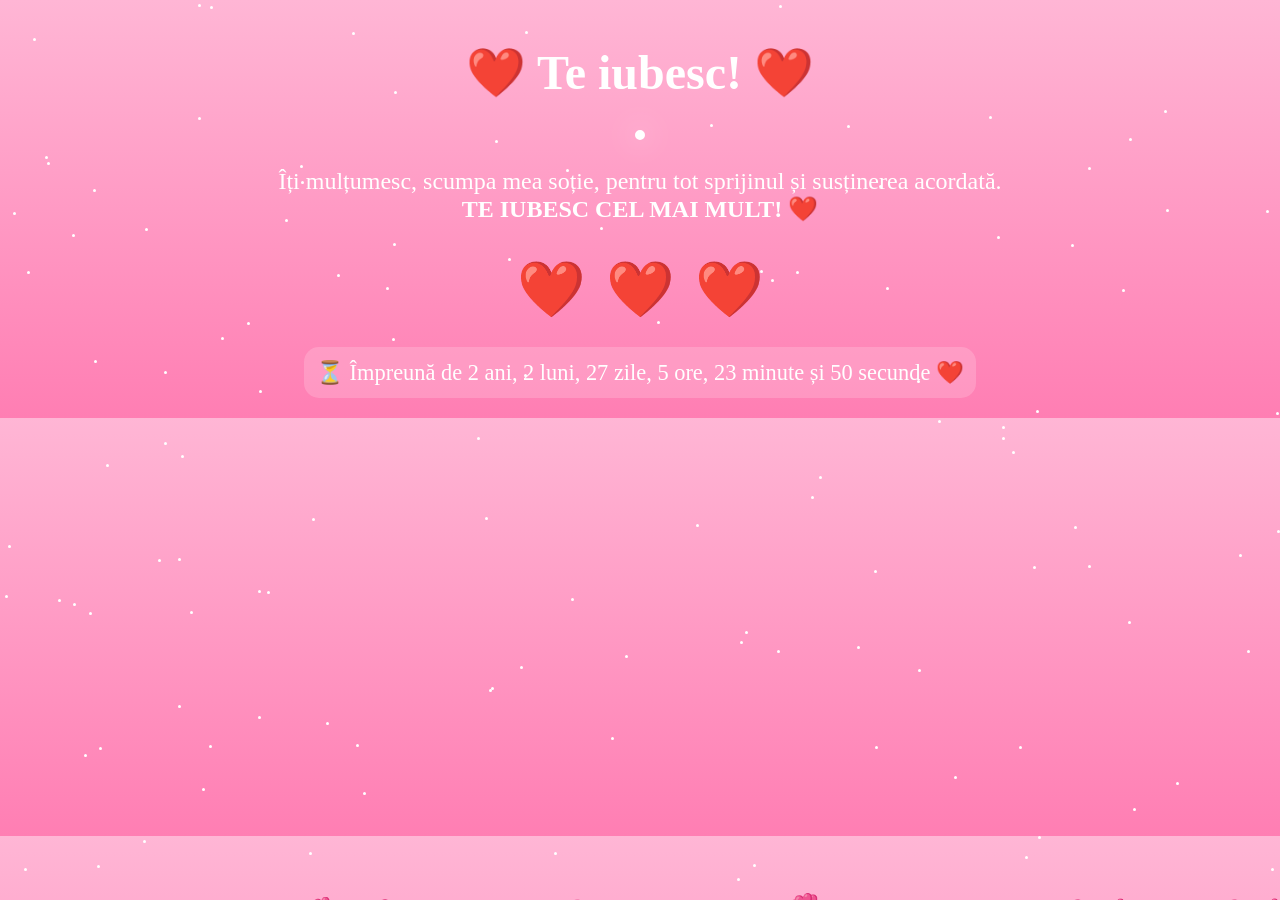
==== index.html @ a33bbb38 "Rename Index.html to index.html" ====
<!DOCTYPE html>
<html lang="ro"><head><meta charset="UTF-8"><meta name="viewport" content="width=device-width,initial-scale=1">
<title>❤️ Pentru iubirea mea ❤️</title>
<style>
body{margin:0;overflow:hidden;background:linear-gradient(#ffb6d5,#ff7eb3);font-family:Georgia,serif;color:#fff;text-align:center}
#c{position:relative;z-index:2;padding:20px}
h1{font-size:3em;animation:type 4s steps(20),glow 2s infinite alternate;white-space:nowrap;overflow:hidden;width:20ch;margin:25px auto}
@keyframes type{from{width:0}to{width:20ch}}
@keyframes glow{from{text-shadow:0 0 10px #fff}to{text-shadow:0 0 30px #ff0066}}
img{width:min(320px,80vw);border-radius:20px;border:5px solid #fff;box-shadow:0 0 30px #fff;animation:pulse 1.5s infinite}
@keyframes pulse{50%{transform:scale(1.03)}}
.heart{display:inline-block;font-size:55px;animation:beat 1s infinite;margin:10px}
@keyframes beat{50%{transform:scale(1.3)}}
#counter{font-size:1.4em;background:rgba(255,255,255,.18);padding:12px;border-radius:15px;display:inline-block;margin-top:15px}
.petal,.spark,.float{position:fixed;pointer-events:none}
.spark{width:3px;height:3px;background:#fff;border-radius:50%;animation:twinkle 2s infinite}
@keyframes twinkle{50%{transform:scale(2);opacity:1}0%,100%{opacity:0}}
@keyframes fall{to{transform:translateY(110vh) rotate(720deg)}}
@keyframes rise{to{transform:translateY(-110vh)}}
</style></head><body>
<div id="c">
<h1>❤️ Te iubesc! ❤️</h1>
<img src="Iubi.jpeg" alt="">
<p style="font-size:1.5em">Îți mulțumesc, scumpa mea soție, pentru tot sprijinul și susținerea acordată.<br><b>TE IUBESC CEL MAI MULT! ❤️</b></p>
<div><span class="heart">❤️</span><span class="heart">❤️</span><span class="heart">❤️</span></div>
<div id="counter"></div>
</div>
<script>
for(let i=0;i<40;i++){let d=document.createElement('div');d.className='petal';d.textContent='🌹';d.style.left=Math.random()*100+'vw';d.style.top='-5vh';d.style.fontSize=(18+Math.random()*20)+'px';d.style.animation=`fall ${6+Math.random()*6}s linear ${Math.random()*6}s infinite`;document.body.appendChild(d);}
for(let i=0;i<120;i++){let s=document.createElement('div');s.className='spark';s.style.left=Math.random()*100+'vw';s.style.top=Math.random()*100+'vh';s.style.animationDelay=Math.random()*2+'s';document.body.appendChild(s);}
for(let i=0;i<25;i++){let h=document.createElement('div');h.className='float';h.textContent='💕';h.style.left=Math.random()*100+'vw';h.style.bottom='-30px';h.style.fontSize=(16+Math.random()*18)+'px';h.style.animation=`rise ${8+Math.random()*8}s linear ${Math.random()*8}s infinite`;document.body.appendChild(h);}
const start=new Date('2024-09-09T00:00:00');
function upd(){let now=new Date();let diff=now-start;let days=Math.floor(diff/86400000);
let years=Math.floor(days/365.2425);let d= new Date(start);
d.setFullYear(d.getFullYear()+years);
let months=0;while(true){let t=new Date(d);t.setMonth(t.getMonth()+1);if(t<=now){months++;d=t;}else break;}
let rem=now-d;let rd=Math.floor(rem/86400000);let hrs=Math.floor(rem%86400000/3600000);let mins=Math.floor(rem%3600000/60000);let secs=Math.floor(rem%60000/1000);
counter.textContent=`⏳ Împreună de ${years} ani, ${months} luni, ${rd} zile, ${hrs} ore, ${mins} minute și ${secs} secunde ❤️`;
}
setInterval(upd,1000);upd();
</script></body></html>
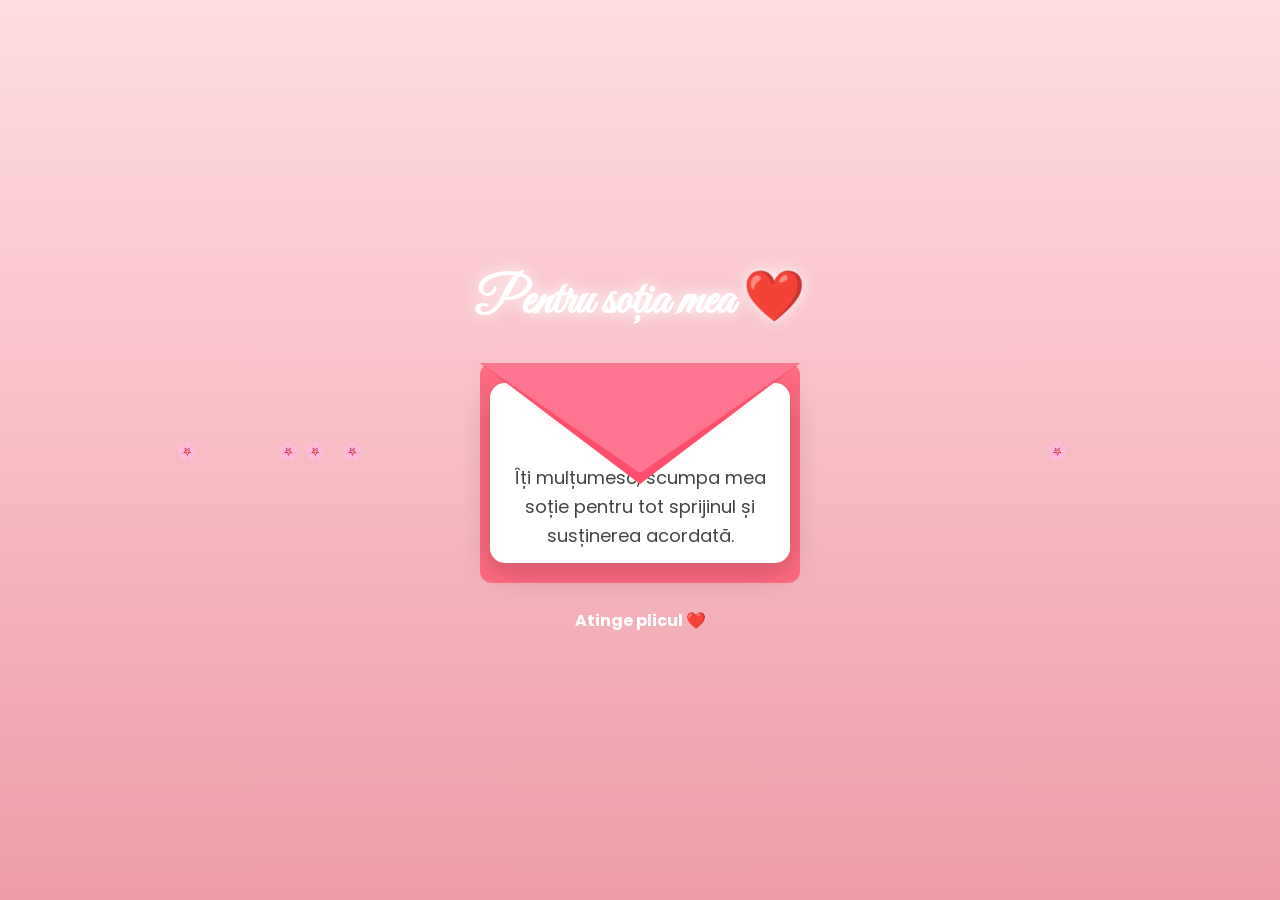
==== commit e56b8ab6: "Add files via upload" ====
--- a/index.html
+++ b/index.html
@@ -1,41 +1,70 @@
 <!DOCTYPE html>
-<html lang="ro"><head><meta charset="UTF-8"><meta name="viewport" content="width=device-width,initial-scale=1">
-<title>❤️ Pentru iubirea mea ❤️</title>
-<style>
-body{margin:0;overflow:hidden;background:linear-gradient(#ffb6d5,#ff7eb3);font-family:Georgia,serif;color:#fff;text-align:center}
-#c{position:relative;z-index:2;padding:20px}
-h1{font-size:3em;animation:type 4s steps(20),glow 2s infinite alternate;white-space:nowrap;overflow:hidden;width:20ch;margin:25px auto}
-@keyframes type{from{width:0}to{width:20ch}}
-@keyframes glow{from{text-shadow:0 0 10px #fff}to{text-shadow:0 0 30px #ff0066}}
-img{width:min(320px,80vw);border-radius:20px;border:5px solid #fff;box-shadow:0 0 30px #fff;animation:pulse 1.5s infinite}
-@keyframes pulse{50%{transform:scale(1.03)}}
-.heart{display:inline-block;font-size:55px;animation:beat 1s infinite;margin:10px}
-@keyframes beat{50%{transform:scale(1.3)}}
-#counter{font-size:1.4em;background:rgba(255,255,255,.18);padding:12px;border-radius:15px;display:inline-block;margin-top:15px}
-.petal,.spark,.float{position:fixed;pointer-events:none}
-.spark{width:3px;height:3px;background:#fff;border-radius:50%;animation:twinkle 2s infinite}
-@keyframes twinkle{50%{transform:scale(2);opacity:1}0%,100%{opacity:0}}
-@keyframes fall{to{transform:translateY(110vh) rotate(720deg)}}
-@keyframes rise{to{transform:translateY(-110vh)}}
-</style></head><body>
-<div id="c">
-<h1>❤️ Te iubesc! ❤️</h1>
-<img src="Iubi.jpeg" alt="">
-<p style="font-size:1.5em">Îți mulțumesc, scumpa mea soție, pentru tot sprijinul și susținerea acordată.<br><b>TE IUBESC CEL MAI MULT! ❤️</b></p>
-<div><span class="heart">❤️</span><span class="heart">❤️</span><span class="heart">❤️</span></div>
-<div id="counter"></div>
+<html lang="ro">
+<head>
+<meta charset="UTF-8">
+<meta name="viewport" content="width=device-width, initial-scale=1.0">
+
+<title>Pentru iubirea mea ❤️</title>
+
+<link rel="stylesheet" href="style.css">
+
+<link rel="preconnect" href="https://fonts.googleapis.com">
+<link href="https://fonts.googleapis.com/css2?family=Poppins:wght@300;500;700&family=Great+Vibes&display=swap" rel="stylesheet">
+</head>
+
+<body>
+
+<div id="particles"></div>
+
+<div class="floating-hearts"></div>
+
+<div class="wrapper">
+
+<h1>Pentru soția mea ❤️</h1>
+
+<div class="envelope" id="envelope">
+
+<div class="back"></div>
+
+<div class="letter">
+
+<img src="Iubi.jpeg" class="photo">
+
+<h2>❤️</h2>
+
+<p class="message">
+
+Îți mulțumesc, scumpa mea soție pentru tot sprijinul și susținerea acordată.
+
+<br><br>
+
+<b>TE IUBESC CEL MAI MULT!</b>
+
+</p>
+
+<div class="counter">
+
+Împreună de
+
+<div id="days"></div>
+
 </div>
-<script>
-for(let i=0;i<40;i++){let d=document.createElement('div');d.className='petal';d.textContent='🌹';d.style.left=Math.random()*100+'vw';d.style.top='-5vh';d.style.fontSize=(18+Math.random()*20)+'px';d.style.animation=`fall ${6+Math.random()*6}s linear ${Math.random()*6}s infinite`;document.body.appendChild(d);}
-for(let i=0;i<120;i++){let s=document.createElement('div');s.className='spark';s.style.left=Math.random()*100+'vw';s.style.top=Math.random()*100+'vh';s.style.animationDelay=Math.random()*2+'s';document.body.appendChild(s);}
-for(let i=0;i<25;i++){let h=document.createElement('div');h.className='float';h.textContent='💕';h.style.left=Math.random()*100+'vw';h.style.bottom='-30px';h.style.fontSize=(16+Math.random()*18)+'px';h.style.animation=`rise ${8+Math.random()*8}s linear ${Math.random()*8}s infinite`;document.body.appendChild(h);}
-const start=new Date('2024-09-09T00:00:00');
-function upd(){let now=new Date();let diff=now-start;let days=Math.floor(diff/86400000);
-let years=Math.floor(days/365.2425);let d= new Date(start);
-d.setFullYear(d.getFullYear()+years);
-let months=0;while(true){let t=new Date(d);t.setMonth(t.getMonth()+1);if(t<=now){months++;d=t;}else break;}
-let rem=now-d;let rd=Math.floor(rem/86400000);let hrs=Math.floor(rem%86400000/3600000);let mins=Math.floor(rem%3600000/60000);let secs=Math.floor(rem%60000/1000);
-counter.textContent=`⏳ Împreună de ${years} ani, ${months} luni, ${rd} zile, ${hrs} ore, ${mins} minute și ${secs} secunde ❤️`;
-}
-setInterval(upd,1000);upd();
-</script></body></html>
+
+</div>
+
+<div class="front"></div>
+
+<div class="top"></div>
+
+</div>
+
+<p class="hint">
+Atinge plicul ❤️
+</p>
+
+</div>
+
+<script src="script.js"></script>
+
+</body>
+</html>
--- a/style.css
+++ b/style.css
@@ -0,0 +1,368 @@
+*{
+margin:0;
+padding:0;
+box-sizing:border-box;
+}
+
+body{
+
+font-family:Poppins,sans-serif;
+
+background:
+linear-gradient(180deg,#ffdde1,#ee9ca7);
+
+height:100vh;
+
+overflow:hidden;
+
+display:flex;
+
+justify-content:center;
+
+align-items:center;
+
+}
+
+.wrapper{
+
+text-align:center;
+
+z-index:5;
+
+position:relative;
+
+padding:20px;
+
+}
+
+h1{
+
+font-family:'Great Vibes';
+
+font-size:50px;
+
+color:white;
+
+margin-bottom:30px;
+
+text-shadow:0 0 15px white;
+
+}
+
+.envelope{
+
+position:relative;
+
+width:320px;
+
+height:220px;
+
+margin:auto;
+
+cursor:pointer;
+
+transition:.8s;
+
+}
+
+.back{
+
+position:absolute;
+
+width:100%;
+
+height:100%;
+
+background:#ff6b81;
+
+border-radius:12px;
+
+}
+
+.front{
+
+position:absolute;
+
+width:100%;
+
+height:100%;
+
+clip-path:polygon(0 0,100% 0,50% 55%);
+
+background:#ff4d6d;
+
+}
+
+.top{
+
+position:absolute;
+
+width:100%;
+
+height:100%;
+
+background:#ff758f;
+
+clip-path:polygon(0 0,50% 50%,100% 0);
+
+transform-origin:top;
+
+transition:1s;
+
+}
+
+.letter{
+
+position:absolute;
+
+left:10px;
+
+top:20px;
+
+width:300px;
+
+height:180px;
+
+background:white;
+
+border-radius:15px;
+
+padding:15px;
+
+transition:1s;
+
+display:flex;
+
+flex-direction:column;
+
+align-items:center;
+
+justify-content:flex-start;
+
+overflow:auto;
+
+box-shadow:0 10px 30px rgba(0,0,0,.2);
+
+}
+
+.open .top{
+
+transform:rotateX(180deg);
+
+}
+
+.open .letter{
+
+transform:translateY(-210px);
+
+height:520px;
+
+}
+
+.photo{
+
+width:180px;
+
+border-radius:20px;
+
+margin-bottom:15px;
+
+box-shadow:0 0 20px pink;
+
+}
+
+.message{
+
+font-size:18px;
+
+color:#444;
+
+line-height:1.6;
+
+}
+
+.counter{
+
+margin-top:20px;
+
+font-size:22px;
+
+font-weight:bold;
+
+color:#ff4d6d;
+
+}
+
+#days{
+
+font-size:30px;
+
+margin-top:8px;
+
+}
+
+.hint{
+
+margin-top:25px;
+
+color:white;
+
+font-weight:bold;
+
+animation:pulse 1.5s infinite;
+
+}
+
+@keyframes pulse{
+
+50%{
+
+transform:scale(1.1);
+
+}
+
+}
+
+.floating-heart{
+
+position:fixed;
+
+bottom:-20px;
+
+font-size:20px;
+
+animation:float linear forwards;
+
+opacity:.8;
+
+pointer-events:none;
+
+}
+
+@keyframes float{
+
+0%{
+
+transform:translateY(0);
+
+opacity:0;
+
+}
+
+20%{
+
+opacity:1;
+
+}
+
+100%{
+
+transform:translateY(-120vh);
+
+opacity:0;
+
+}
+
+}
+
+.sparkle{
+
+position:fixed;
+
+width:5px;
+
+height:5px;
+
+border-radius:50%;
+
+background:white;
+
+animation:spark 5s linear infinite;
+
+opacity:.8;
+
+}
+
+@keyframes spark{
+
+0%{
+
+transform:translateY(0);
+
+opacity:0;
+
+}
+
+20%{
+
+opacity:1;
+
+}
+
+100%{
+
+transform:translateY(-120vh);
+
+opacity:0;
+
+}
+
+}
+
+.petal{
+
+position:fixed;
+
+font-size:18px;
+
+animation:petal 10s linear infinite;
+
+pointer-events:none;
+
+}
+
+@keyframes petal{
+
+0%{
+
+transform:translateY(-10vh) rotate(0deg);
+
+}
+
+100%{
+
+transform:translateY(120vh) rotate(360deg);
+
+}
+
+}
+
+@media(max-width:500px){
+
+.envelope{
+
+width:290px;
+
+height:200px;
+
+}
+
+.letter{
+
+width:270px;
+
+}
+
+.photo{
+
+width:150px;
+
+}
+
+h1{
+
+font-size:42px;
+
+}
+
+}
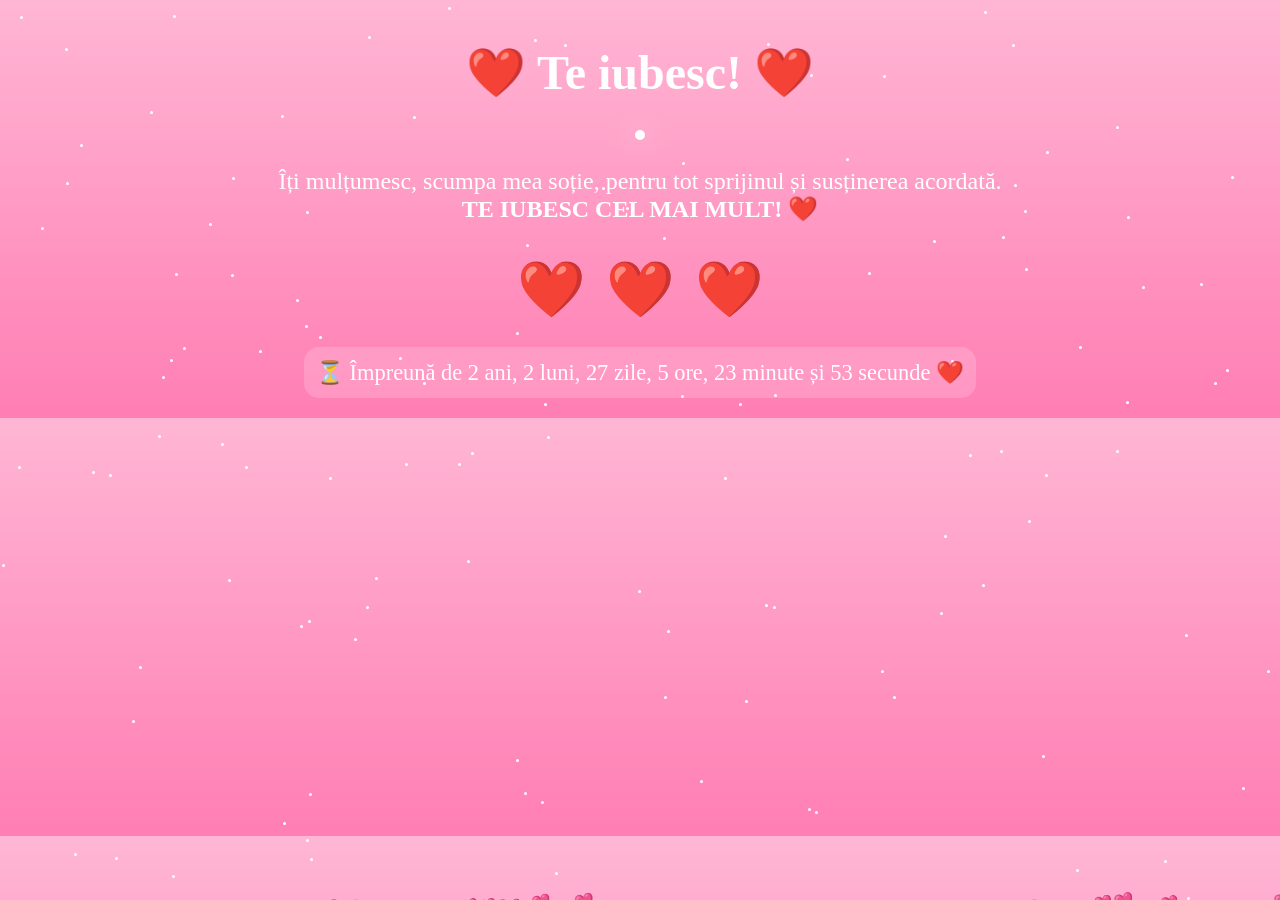
==== commit 1d067a8f: "Rename Iubi.html to index.html" ====
--- a/index.html
+++ b/index.html
@@ -1,70 +1,41 @@
 <!DOCTYPE html>
-<html lang="ro">
-<head>
-<meta charset="UTF-8">
-<meta name="viewport" content="width=device-width, initial-scale=1.0">
-
-<title>Pentru iubirea mea ❤️</title>
-
-<link rel="stylesheet" href="style.css">
-
-<link rel="preconnect" href="https://fonts.googleapis.com">
-<link href="https://fonts.googleapis.com/css2?family=Poppins:wght@300;500;700&family=Great+Vibes&display=swap" rel="stylesheet">
-</head>
-
-<body>
-
-<div id="particles"></div>
-
-<div class="floating-hearts"></div>
-
-<div class="wrapper">
-
-<h1>Pentru soția mea ❤️</h1>
-
-<div class="envelope" id="envelope">
-
-<div class="back"></div>
-
-<div class="letter">
-
-<img src="Iubi.jpeg" class="photo">
-
-<h2>❤️</h2>
-
-<p class="message">
-
-Îți mulțumesc, scumpa mea soție pentru tot sprijinul și susținerea acordată.
-
-<br><br>
-
-<b>TE IUBESC CEL MAI MULT!</b>
-
-</p>
-
-<div class="counter">
-
-Împreună de
-
-<div id="days"></div>
-
+<html lang="ro"><head><meta charset="UTF-8"><meta name="viewport" content="width=device-width,initial-scale=1">
+<title>❤️ Pentru iubirea mea ❤️</title>
+<style>
+body{margin:0;overflow:hidden;background:linear-gradient(#ffb6d5,#ff7eb3);font-family:Georgia,serif;color:#fff;text-align:center}
+#c{position:relative;z-index:2;padding:20px}
+h1{font-size:3em;animation:type 4s steps(20),glow 2s infinite alternate;white-space:nowrap;overflow:hidden;width:20ch;margin:25px auto}
+@keyframes type{from{width:0}to{width:20ch}}
+@keyframes glow{from{text-shadow:0 0 10px #fff}to{text-shadow:0 0 30px #ff0066}}
+img{width:min(320px,80vw);border-radius:20px;border:5px solid #fff;box-shadow:0 0 30px #fff;animation:pulse 1.5s infinite}
+@keyframes pulse{50%{transform:scale(1.03)}}
+.heart{display:inline-block;font-size:55px;animation:beat 1s infinite;margin:10px}
+@keyframes beat{50%{transform:scale(1.3)}}
+#counter{font-size:1.4em;background:rgba(255,255,255,.18);padding:12px;border-radius:15px;display:inline-block;margin-top:15px}
+.petal,.spark,.float{position:fixed;pointer-events:none}
+.spark{width:3px;height:3px;background:#fff;border-radius:50%;animation:twinkle 2s infinite}
+@keyframes twinkle{50%{transform:scale(2);opacity:1}0%,100%{opacity:0}}
+@keyframes fall{to{transform:translateY(110vh) rotate(720deg)}}
+@keyframes rise{to{transform:translateY(-110vh)}}
+</style></head><body>
+<div id="c">
+<h1>❤️ Te iubesc! ❤️</h1>
+<img src="Iubi.jpeg" alt="">
+<p style="font-size:1.5em">Îți mulțumesc, scumpa mea soție, pentru tot sprijinul și susținerea acordată.<br><b>TE IUBESC CEL MAI MULT! ❤️</b></p>
+<div><span class="heart">❤️</span><span class="heart">❤️</span><span class="heart">❤️</span></div>
+<div id="counter"></div>
 </div>
-
-</div>
-
-<div class="front"></div>
-
-<div class="top"></div>
-
-</div>
-
-<p class="hint">
-Atinge plicul ❤️
-</p>
-
-</div>
-
-<script src="script.js"></script>
-
-</body>
-</html>+<script>
+for(let i=0;i<40;i++){let d=document.createElement('div');d.className='petal';d.textContent='🌹';d.style.left=Math.random()*100+'vw';d.style.top='-5vh';d.style.fontSize=(18+Math.random()*20)+'px';d.style.animation=`fall ${6+Math.random()*6}s linear ${Math.random()*6}s infinite`;document.body.appendChild(d);}
+for(let i=0;i<120;i++){let s=document.createElement('div');s.className='spark';s.style.left=Math.random()*100+'vw';s.style.top=Math.random()*100+'vh';s.style.animationDelay=Math.random()*2+'s';document.body.appendChild(s);}
+for(let i=0;i<25;i++){let h=document.createElement('div');h.className='float';h.textContent='💕';h.style.left=Math.random()*100+'vw';h.style.bottom='-30px';h.style.fontSize=(16+Math.random()*18)+'px';h.style.animation=`rise ${8+Math.random()*8}s linear ${Math.random()*8}s infinite`;document.body.appendChild(h);}
+const start=new Date('2024-09-09T00:00:00');
+function upd(){let now=new Date();let diff=now-start;let days=Math.floor(diff/86400000);
+let years=Math.floor(days/365.2425);let d= new Date(start);
+d.setFullYear(d.getFullYear()+years);
+let months=0;while(true){let t=new Date(d);t.setMonth(t.getMonth()+1);if(t<=now){months++;d=t;}else break;}
+let rem=now-d;let rd=Math.floor(rem/86400000);let hrs=Math.floor(rem%86400000/3600000);let mins=Math.floor(rem%3600000/60000);let secs=Math.floor(rem%60000/1000);
+counter.textContent=`⏳ Împreună de ${years} ani, ${months} luni, ${rd} zile, ${hrs} ore, ${mins} minute și ${secs} secunde ❤️`;
+}
+setInterval(upd,1000);upd();
+</script></body></html>
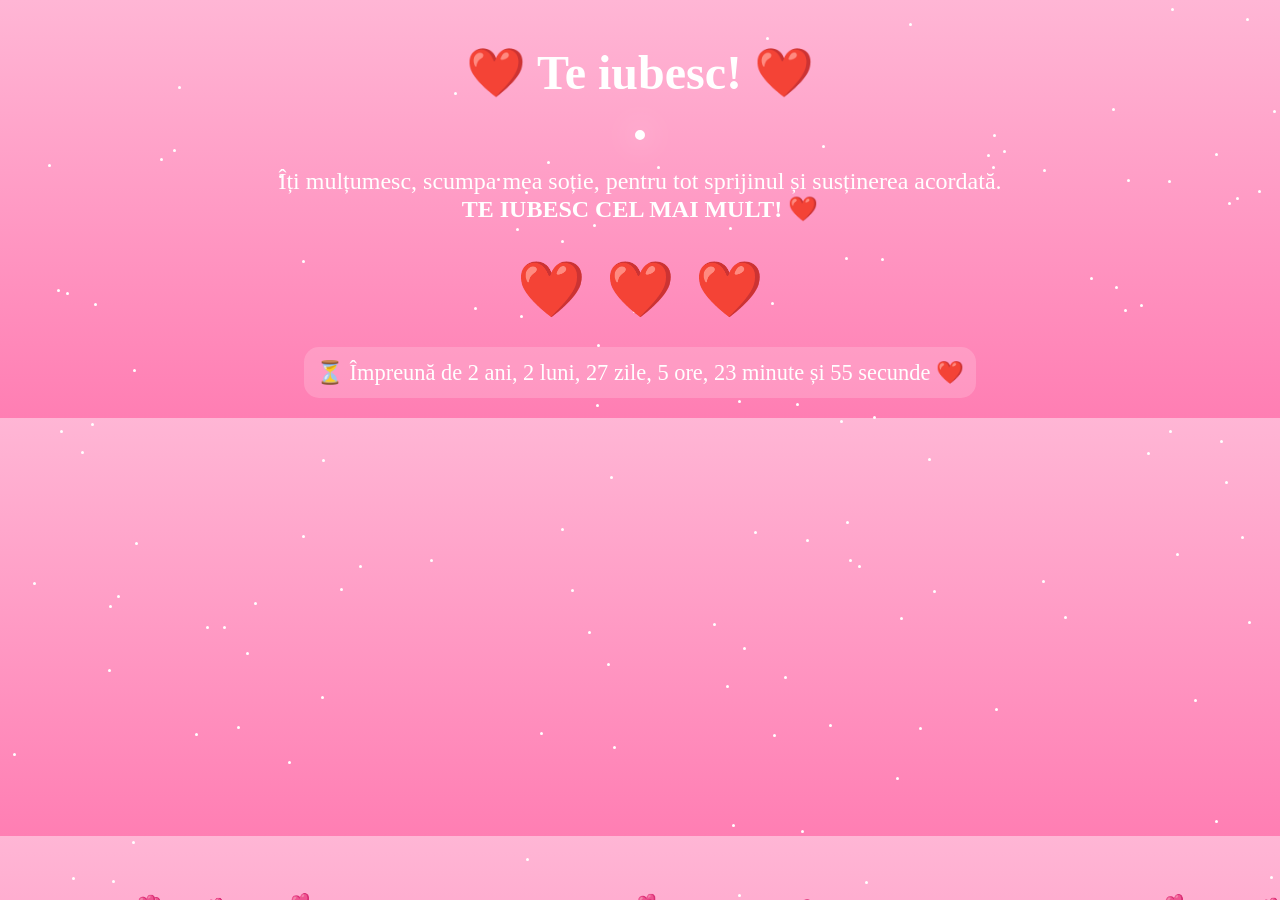
==== commit c42be636: "Add files via upload" ====
--- a/index.html
+++ b/index.html
@@ -38,4 +38,4 @@
 counter.textContent=`⏳ Împreună de ${years} ani, ${months} luni, ${rd} zile, ${hrs} ore, ${mins} minute și ${secs} secunde ❤️`;
 }
 setInterval(upd,1000);upd();
-</script></body></html>
+</script></body></html>
